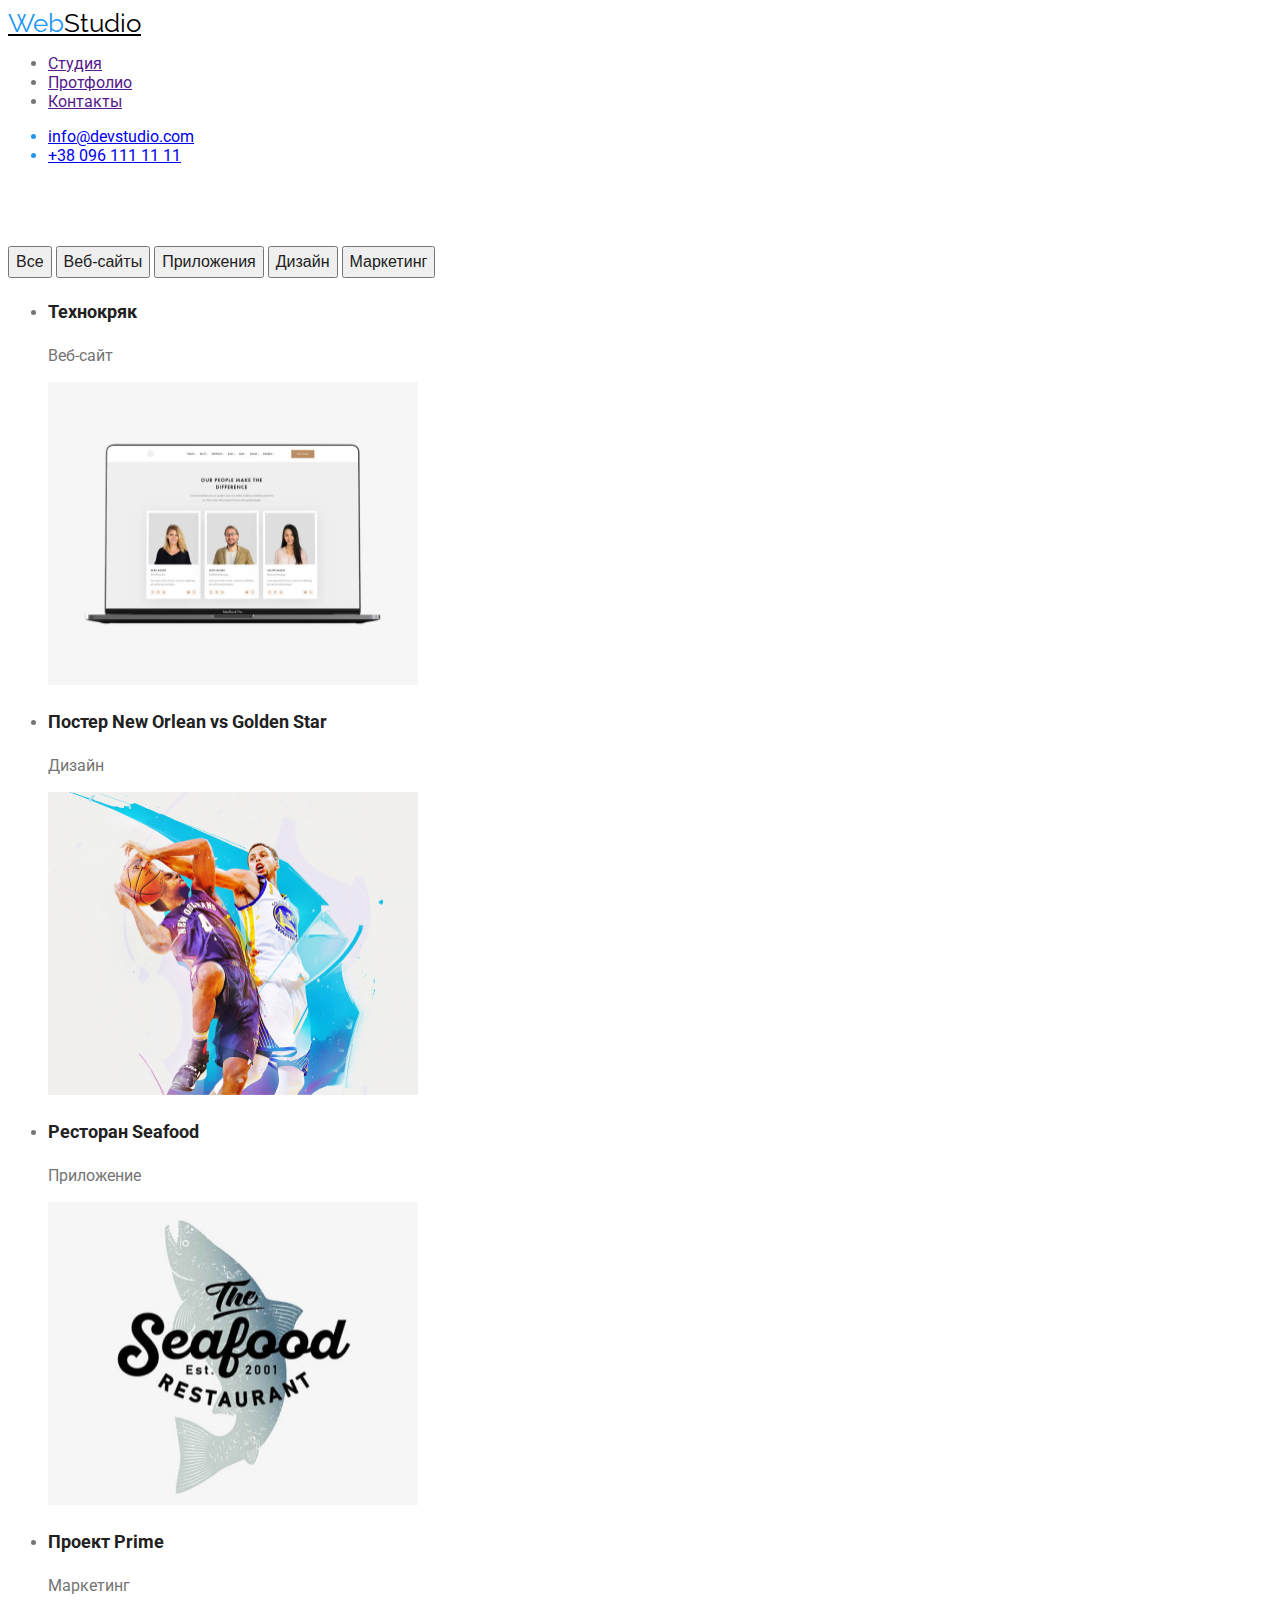
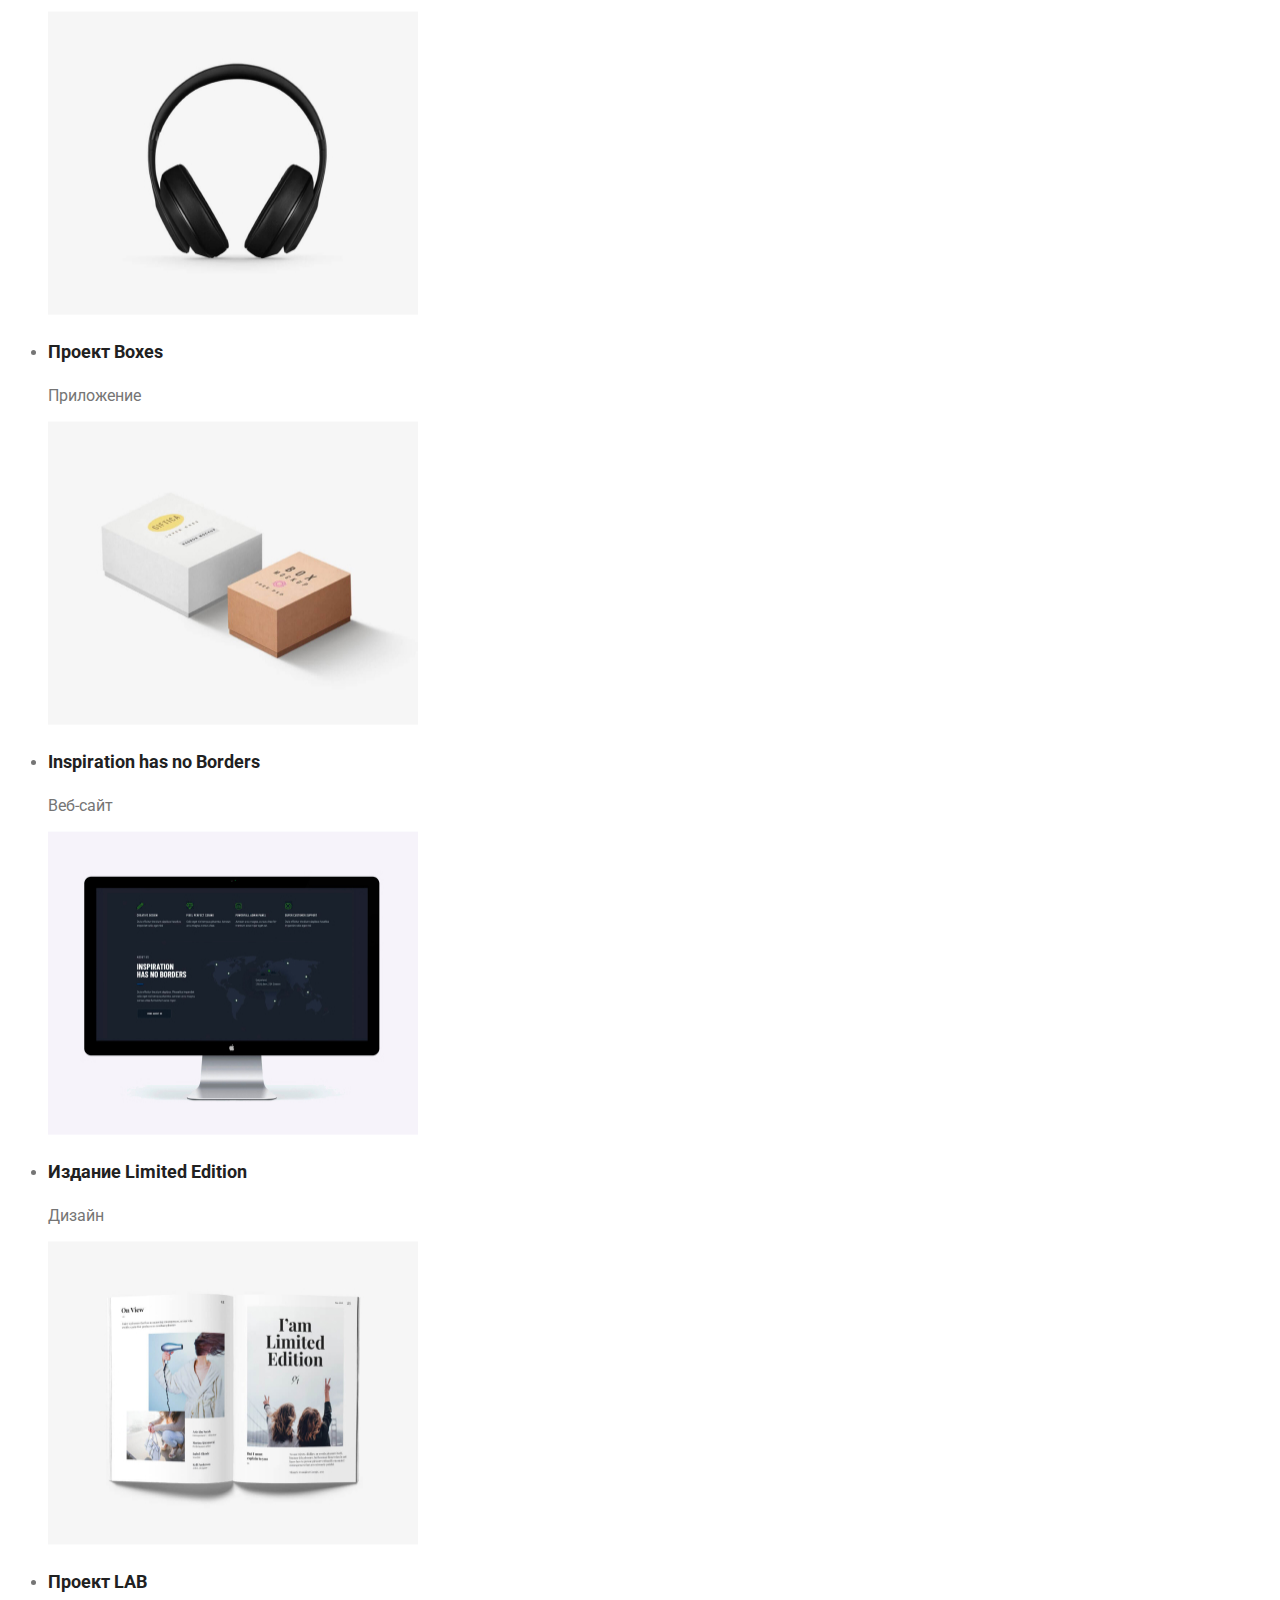
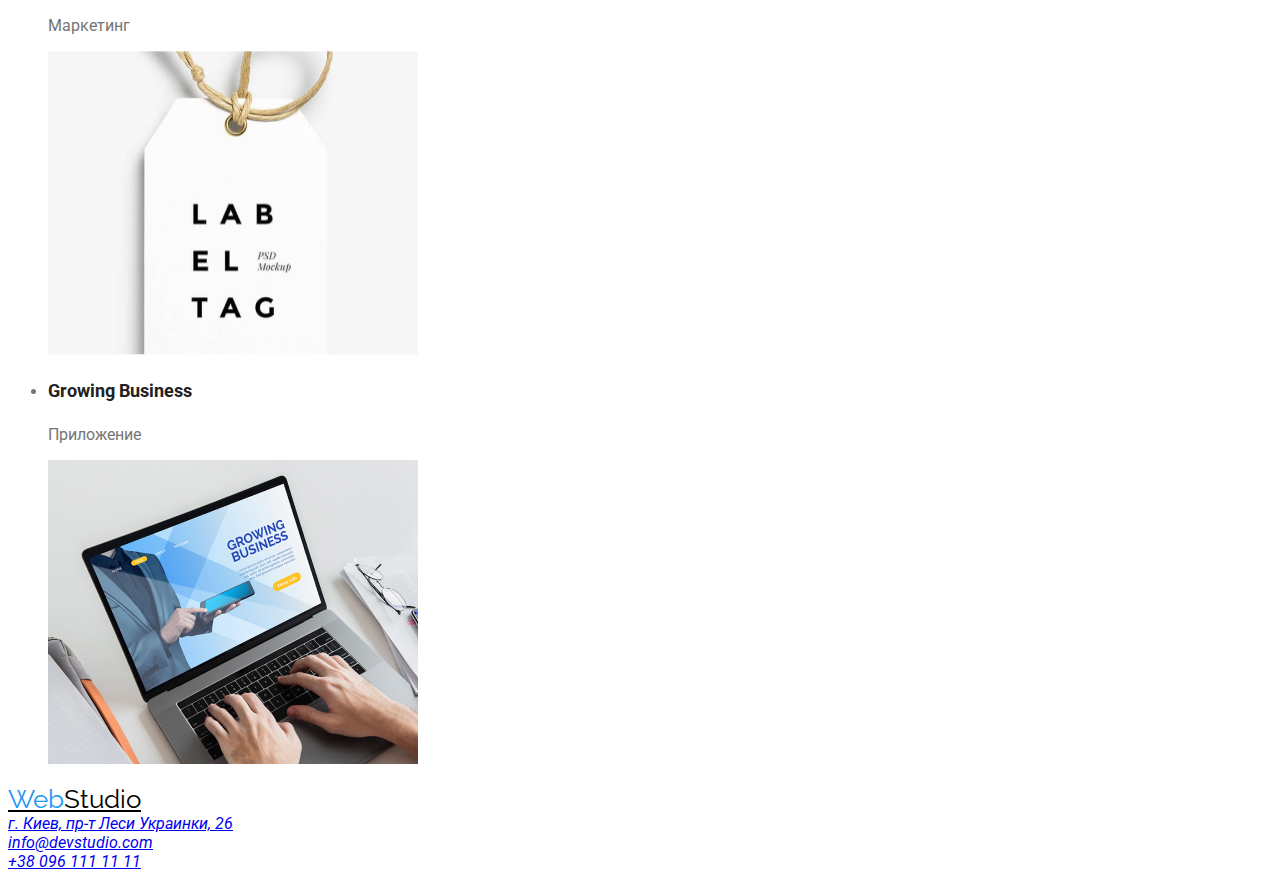
==== portfolio.html @ 83cc1cfb "Создана страница Портфолио и css" ====
<!DOCTYPE html>
<html lang="ru">
<head>
  <meta charset="UTF-8">
  <meta http-equiv="X-UA-Compatible" content="IE=edge">
  <meta name="viewport" content="width=device-width, initial-scale=1.0">
  <title>Протфолио</title>
  <link href="https://fonts.googleapis.com/css2?family=Raleway:wght@700&family=Roboto:wght@400;500;700;900&display=swap" rel="stylesheet"/>
<link rel="stylesheet" href="./css/styles.css" />
</head>

<body>
  <!-- Шапка сайта -->
  <header>
    <nav>
        <a class="logo" href="./index.html">
            <span class="web">Web</span>Studio
          </a>

      <ul>
        <li><a href="">Студия</a></li>
        <li><a href="">Протфолио</a></li>
        <li><a href="">Контакты</a></li>
      </ul>
    </nav>
    <ul class="site-nav">
      <li><a href="mailto:info@devstudio.com">info@devstudio.com</a></li>
      <li><a href="tel:+380961111111">+38 096 111 11 11</a></li>
    </ul>
  </header>

  <main>
        
    <!-- Опыт работы -->
    <section>
      <h1 class="projects">Примеры проектов</h1>
      <div >
          <button class="buttons" type="button">Все</button>
          <button class="buttons" type="button">Веб-сайты</button>
          <button class="buttons" type="button">Приложения</button>
          <button class="buttons" type="button">Дизайн</button>
          <button class="buttons" type="button">Маркетинг</button>
      </div>

      <ul>
        <li>
            <h2 class="project-list">Технокряк</h2>
            <p class="filter">Веб-сайт</p>
            <img src="./images/project1.jpg" alt="Визуализация проeкта 1" width="370" height="304">
        </li>
        <li>
            <h2 class="project-list">Постер New Orlean vs Golden Star</h2>
            <p class="filter">Дизайн</p>
            <img src="./images/project2.jpg" alt="Визуализация проeкта 2" width="370" height="304">
        </li>
          
        <li>
            <h2 class="project-list">Ресторан Seafood</h2>
            <p class="filter">Приложение</p>
            <img src="./images/project3.jpg" alt="Визуализация проeкта 3" width="370" height="304">
        </li>
        
        <li>
            <h2 class="project-list">Проект Prime</h2>
            <p class="filter">Маркетинг</p><img src="./images/project4.jpg" alt="Визуализация проeкта 4" width="370" height="304">
        </li>
        
        <li>
            <h2 class="project-list">Проект Boxes</h2>
            <p class="filter">Приложение</p>
            <img src="./images/project5.jpg" alt="Визуализация проeкта 5" width="370" height="304">
        </li>
          
        <li>
            <h2 class="project-list">Inspiration has no Borders</h2>
            <p class="filter">Веб-сайт</p>
            <img src="./images/project6.jpg" alt="Визуализация проeкта 6" width="370" height="304">
        </li>
          
        <li>
            <h2 class="project-list">Издание Limited Edition</h2>
            <p class="filter">Дизайн</p>
            <img src="./images/project7.jpg" alt="Визуализация проeкта 7" width="370" height="304"></li>
          <li>
            <h2 class="project-list">Проект LAB</h2>
            <p class="filter">Маркетинг</p>
            <img src="./images/project8.jpg" alt="Визуализация проeкта 8" width="370" height="304">
        </li>
          
        <li>
            <h2 class="project-list">Growing Business</h2>
            <p class="filter">Приложение</p>
            <img src="./images/project9.jpg" alt="Визуализация проeкта 9" width="370" height="304"></li>
      </ul>

        
    </section>
  </main>

  <!-- Футер -->
  <footer>
    <a class="logo" href="./index.html">
        <span class="web">Web</span>Studio
      </a>

    <address class="site-nav">
      <a href="посилання на google map target="_blank"  rel="noopener noreferrer">г. Киев, пр-т Леси Украинки, 26</a> <br />
      <a href="mailto:info@devstudio.com">info@devstudio.com</a><br />
      <a href="tel:+380961111111">+38 096 111 11 11</a>
    </address>
  </footer>
</body>
</html>
---- css/styles.css ----
:root {
    --title-text-color: #000000;
    --accent-color: #2196F3;
    --primary-white-color: #ffffff;
  }
  
  body {
    background-color: var(--primary-white-color);
    font-family: Roboto, sans-serif;
    color: #757575;
  }
  
  /* Logo */
  
  .logo {
    color: #000000;
    font-family: Raleway;
    font-style: 700;
    font-size: 26px;
    line-height: 1,19;
    } 

  .web {
    color: #2196F3;
  }
  
    /* Site nav */
  
  .site-nav {
    color: var(--accent-color);
  }
  
  .site-nav .link:hover,
  .site-nav .link:focus {
    color: var(--accent-color);
  }
   
    
  /* Hero */
  .hero {
    background-color: #2F303A;
    width: 1600px;
    height: 600px;
}

  .subject {
    color: #FFFFFF;
    font-family: Roboto;
    font-style: 700;
    font-size: 44px;
    line-height: 1,36;
}

.btn {
    color: #FFFFFF;
    background-color: var(--accent-color);
    font-style: 700;
    font-size: 16px;
    line-height: 1,89;
}
    
.title {
    color: #FFFFFF;
}

.slogan {
    color: #212121;
    font-style: 700;
    font-size: 14px;
    line-height: 1,14;
}

.subtitle {
font-size: 14px;
line-height: 1,71;
}

  
.list {
    color: #212121;
    font-style: Bold;
    font-size: 36px;
    line-height: 1,17;
  }

  .stuff {
    color: #212121;
    font-style: 700;
    font-size: 36px;
    line-height: 1,17;
    }

  .stuff-list {
    color: #212121;
    font-style: 400;
    font-size: 16px;
    line-height: 1,19;
} 

.projects {
    color: #FFFFFF;
}
    
.buttons {
    color: #212121;
font-style: 400; 
font-size: 16px;
line-height: 1.63;
}


.buttons .link:hover,
.buttons .link:focus {
    background-color: var(--accent-color)
}

.project-list {
    color: #212121;
    font-style: 700;
    font-size: 18px;
    line-height: 2;
}

.filter {
    font-size: 16px;
    line-height: 1,86;
}
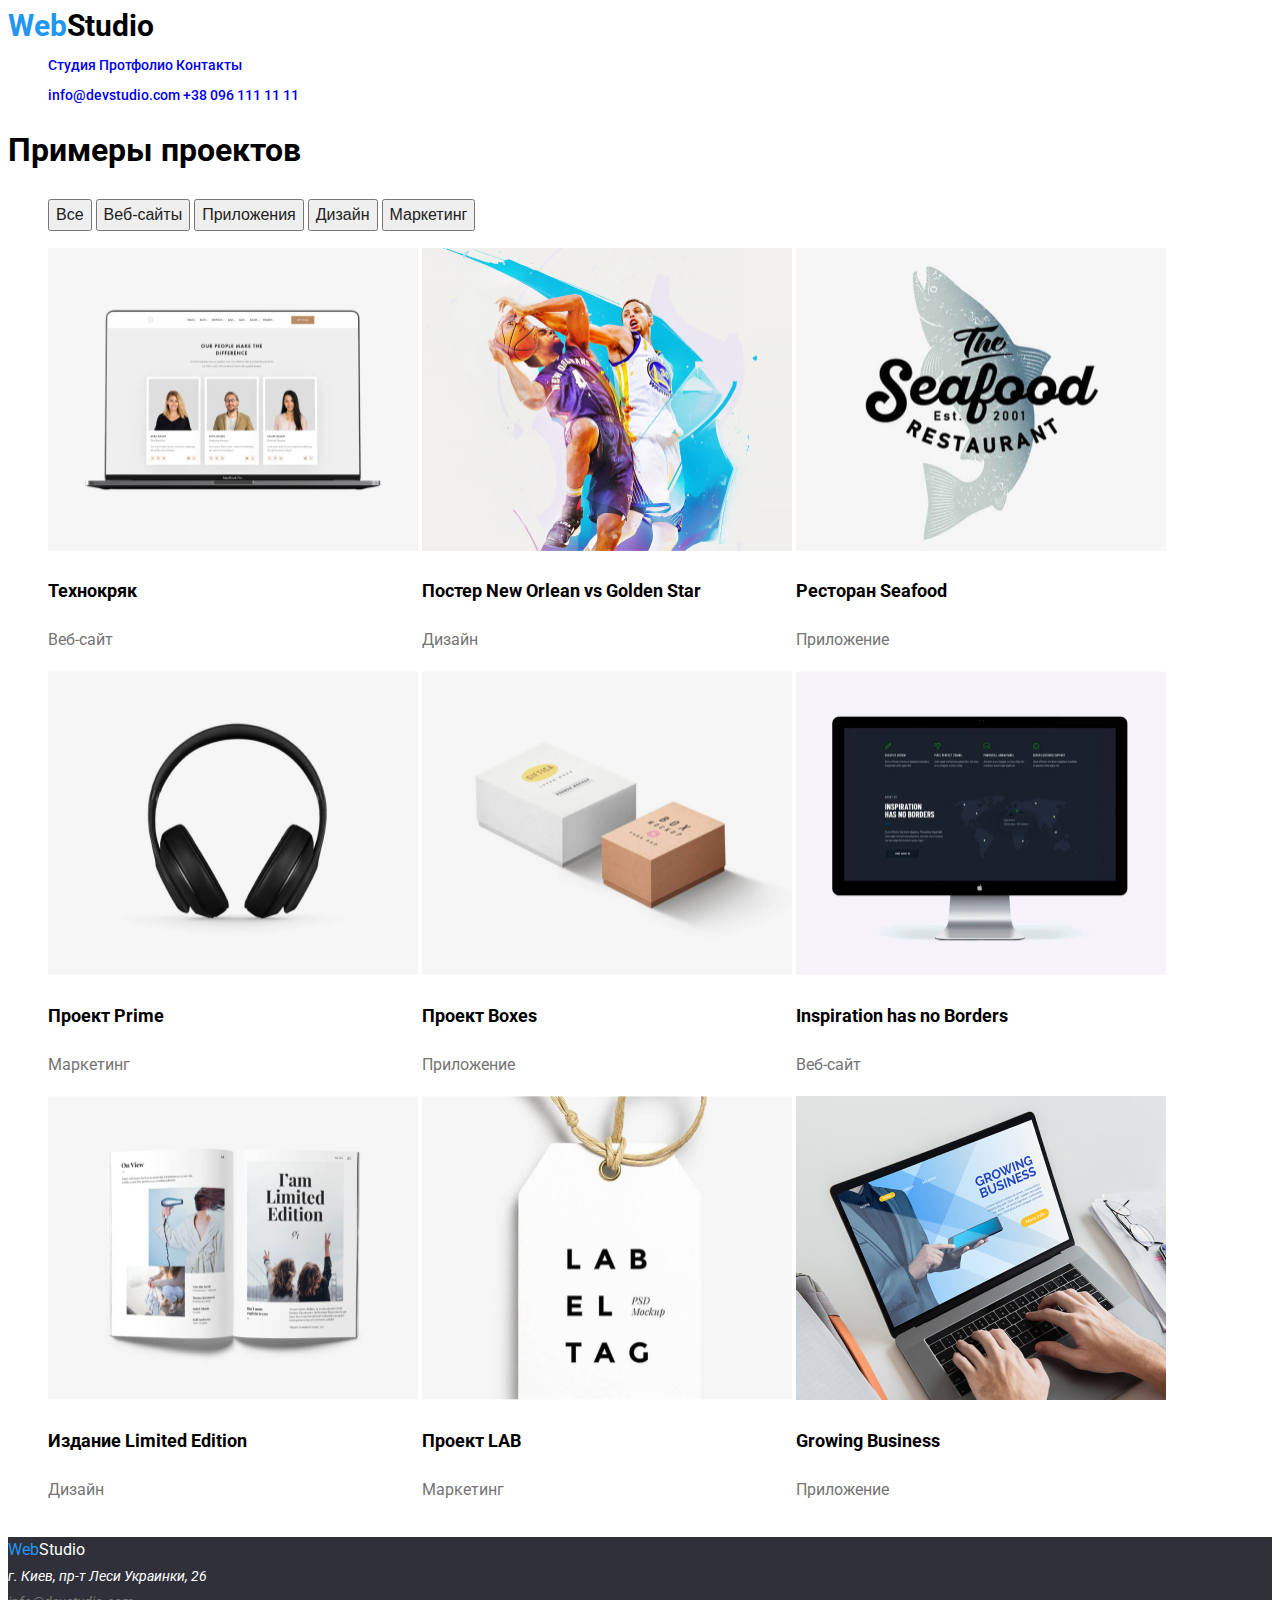
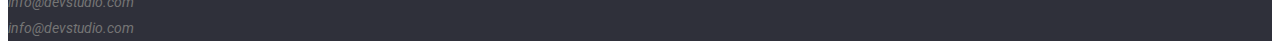
==== commit 5468adf9: "corrected mistakes" ====
--- a/portfolio.html
+++ b/portfolio.html
@@ -1,113 +1,183 @@
 <!DOCTYPE html>
 <html lang="ru">
-<head>
-  <meta charset="UTF-8">
-  <meta http-equiv="X-UA-Compatible" content="IE=edge">
-  <meta name="viewport" content="width=device-width, initial-scale=1.0">
-  <title>Протфолио</title>
-  <link href="https://fonts.googleapis.com/css2?family=Raleway:wght@700&family=Roboto:wght@400;500;700;900&display=swap" rel="stylesheet"/>
-<link rel="stylesheet" href="./css/styles.css" />
-</head>
+  <head>
+    <meta charset="UTF-8" />
+    <meta http-equiv="X-UA-Compatible" content="IE=edge" />
+    <meta name="viewport" content="width=device-width, initial-scale=1.0" />
+    <title>Протфолио</title>
+    <link
+      href="https://fonts.googleapis.com/css2?family=Raleway:wght@700&family=Roboto:wght@400;500;700;900&display=swap"
+      rel="stylesheet"
+    />
+    <link rel="stylesheet" href="./css/styles.css" />
+  </head>
 
-<body>
-  <!-- Шапка сайта -->
-  <header>
-    <nav>
+  <body>
+    <!-- Header section -->
+    <header class="header">
+      <nav>
         <a class="logo" href="./index.html">
-            <span class="web">Web</span>Studio
-          </a>
+          <span class="web">Web</span>Studio
+        </a>
 
-      <ul>
-        <li><a href="">Студия</a></li>
-        <li><a href="">Протфолио</a></li>
-        <li><a href="">Контакты</a></li>
+        <ul class="header-nav">
+          <li><a href="./index.html">Студия</a></li>
+          <li><a href="./portfolio.html">Протфолио</a></li>
+          <li><a href="./index.html">Контакты</a></li>
+        </ul>
+      </nav>
+
+      <ul class="header-contacts">
+        <li><a href="mailto:info@devstudio.com">info@devstudio.com</a></li>
+        <li><a href="tel:+380961111111">+38 096 111 11 11</a></li>
       </ul>
-    </nav>
-    <ul class="site-nav">
-      <li><a href="mailto:info@devstudio.com">info@devstudio.com</a></li>
-      <li><a href="tel:+380961111111">+38 096 111 11 11</a></li>
-    </ul>
-  </header>
+    </header>
 
-  <main>
-        
-    <!-- Опыт работы -->
-    <section>
-      <h1 class="projects">Примеры проектов</h1>
-      <div >
-          <button class="buttons" type="button">Все</button>
-          <button class="buttons" type="button">Веб-сайты</button>
-          <button class="buttons" type="button">Приложения</button>
-          <button class="buttons" type="button">Дизайн</button>
-          <button class="buttons" type="button">Маркетинг</button>
-      </div>
+    <main>
+      <!--Portfolio section-->
+      <section>
+        <h1 class="projects">Примеры проектов</h1>
+        <ul>
+          <li>
+            <button class="portfolio-btn buttons" type="button">Все</button>
+          </li>
+          <li>
+            <button class="portfolio-btn buttons" type="button">
+              Веб-сайты
+            </button>
+          </li>
+          <li>
+            <button class="portfolio-btn buttons" type="button">
+              Приложения
+            </button>
+          </li>
+          <li>
+            <button class="portfolio-btn buttons" type="button">Дизайн</button>
+          </li>
+          <li>
+            <button class="portfolio-btn buttons" type="button">
+              Маркетинг
+            </button>
+          </li>
+        </ul>
 
-      <ul>
-        <li>
+        <ul>
+          <li>
+            <img
+              src="./images/project1.jpg"
+              alt="Визуализация проeкта 1"
+              width="370"
+              height="304"
+            />
             <h2 class="project-list">Технокряк</h2>
             <p class="filter">Веб-сайт</p>
-            <img src="./images/project1.jpg" alt="Визуализация проeкта 1" width="370" height="304">
-        </li>
-        <li>
+          </li>
+          <li>
+            <img
+              src="./images/project2.jpg"
+              alt="Визуализация проeкта 2"
+              width="370"
+              height="304"
+            />
             <h2 class="project-list">Постер New Orlean vs Golden Star</h2>
             <p class="filter">Дизайн</p>
-            <img src="./images/project2.jpg" alt="Визуализация проeкта 2" width="370" height="304">
-        </li>
-          
-        <li>
+          </li>
+          <li>
+            <img
+              src="./images/project3.jpg"
+              alt="Визуализация проeкта 3"
+              width="370"
+              height="304"
+            />
             <h2 class="project-list">Ресторан Seafood</h2>
             <p class="filter">Приложение</p>
-            <img src="./images/project3.jpg" alt="Визуализация проeкта 3" width="370" height="304">
-        </li>
-        
-        <li>
+          </li>
+          <li>
+            <img
+              src="./images/project4.jpg"
+              alt="Визуализация проeкта 4"
+              width="370"
+              height="304"
+            />
             <h2 class="project-list">Проект Prime</h2>
-            <p class="filter">Маркетинг</p><img src="./images/project4.jpg" alt="Визуализация проeкта 4" width="370" height="304">
-        </li>
-        
-        <li>
+            <p class="filter">Маркетинг</p>
+          </li>
+          <li>
+            <img
+              src="./images/project5.jpg"
+              alt="Визуализация проeкта 5"
+              width="370"
+              height="304"
+            />
             <h2 class="project-list">Проект Boxes</h2>
             <p class="filter">Приложение</p>
-            <img src="./images/project5.jpg" alt="Визуализация проeкта 5" width="370" height="304">
-        </li>
-          
-        <li>
+          </li>
+          <li>
+            <img
+              src="./images/project6.jpg"
+              alt="Визуализация проeкта 6"
+              width="370"
+              height="304"
+            />
             <h2 class="project-list">Inspiration has no Borders</h2>
             <p class="filter">Веб-сайт</p>
-            <img src="./images/project6.jpg" alt="Визуализация проeкта 6" width="370" height="304">
-        </li>
-          
-        <li>
+          </li>
+          <li>
+            <img
+              src="./images/project7.jpg"
+              alt="Визуализация проeкта 7"
+              width="370"
+              height="304"
+            />
             <h2 class="project-list">Издание Limited Edition</h2>
             <p class="filter">Дизайн</p>
-            <img src="./images/project7.jpg" alt="Визуализация проeкта 7" width="370" height="304"></li>
+          </li>
           <li>
+            <img
+              src="./images/project8.jpg"
+              alt="Визуализация проeкта 8"
+              width="370"
+              height="304"
+            />
             <h2 class="project-list">Проект LAB</h2>
             <p class="filter">Маркетинг</p>
-            <img src="./images/project8.jpg" alt="Визуализация проeкта 8" width="370" height="304">
-        </li>
-          
-        <li>
+          </li>
+          <li>
+            <img
+              src="./images/project9.jpg"
+              alt="Визуализация проeкта 9"
+              width="370"
+              height="304"
+            />
             <h2 class="project-list">Growing Business</h2>
             <p class="filter">Приложение</p>
-            <img src="./images/project9.jpg" alt="Визуализация проeкта 9" width="370" height="304"></li>
-      </ul>
+          </li>
+        </ul>
+      </section>
+    </main>
 
-        
-    </section>
-  </main>
-
-  <!-- Футер -->
-  <footer>
-    <a class="logo" href="./index.html">
-        <span class="web">Web</span>Studio
+    <!--Footer section-->
+    <footer class="footer">
+      <a class="logo" href="./index.html">
+        <span class="web">Web</span><span class="studio">Studio</span>
       </a>
 
-    <address class="site-nav">
-      <a href="посилання на google map target="_blank"  rel="noopener noreferrer">г. Киев, пр-т Леси Украинки, 26</a> <br />
-      <a href="mailto:info@devstudio.com">info@devstudio.com</a><br />
-      <a href="tel:+380961111111">+38 096 111 11 11</a>
-    </address>
-  </footer>
-</body>
-</html>+      <address>
+        <a
+          class="footer-adress"
+          href="посилання на google map"
+          target="_blank"
+          rel="noopener noreferrer"
+          >г. Киев, пр-т Леси Украинки, 26</a
+        >
+        <br />
+        <a class="footer-link" href="mailto:info@devstudio.com"
+          >info@devstudio.com</a
+        ><br />
+        <a class="footer-link" href="mailto:info@devstudio.com"
+          >info@devstudio.com</a
+        ><br />
+      </address>
+    </footer>
+  </body>
+</html>
--- a/css/styles.css
+++ b/css/styles.css
@@ -1,128 +1,253 @@
-
-:root {
-    --title-text-color: #000000;
-    --accent-color: #2196F3;
-    --primary-white-color: #ffffff;
+    :root {
+      /* Fonts */
+      --main-font: "Roboto", sans-serif;
+      --secondary-font: "Raleway", sans-serif;
+      /* Tetx colors */
+      --main-txt-cl: ##212121;
+      --secondary-txt-cl: ##757575;
+      --accent-txt-cl: #2196F3;
+      --light-txt-cl: #ffffff;
+      /* Background colors */
+           
+    }
+    
+    /*Base styles*/
+    body {
+      font-family: var(--main-font);
+      color: var(--main-txt-cl);
+      font-size: 16px;
+      line-height: 1.62;
+    }
+    
+    a {
+      text-decoration: none;
+    }
+  
+    li {
+      display: inline-block;
+    }
+  
+    
+   
+    .section-title {
+      font-weight: 700;
+      font-size: 32px;
+      line-height: 1.5;
+    }
+    
+    .small-txt {
+      font-weight: 600;
+      font-size: 16px;
+      line-height: 1.5;
+    }
+   
+  .buttons {
+      color: #212121;
+      font-weight: 500;
+      font-size: 16px;
+      line-height: 1.63;
+      cursor: pointer;
+    }
+ 
+  .buttons .link:hover,
+  .buttons .link:focus, 
+  .buttons .link:visited,
+  .buttons .link:active {
+      background-color: var( --accent-txt-cl)}
+
+    
+/*Header section*/
+    .header
+
+    .logo {
+      font-weight: 700;
+      font-size: 30px;
+      line-height: 1.2;
+      color: var(--logo-cl);
+    }
+
+    .web {
+      color: #2196F3;}
+    
+    .header-nav {
+      font-weight: 500;
+      font-size: 14px;
+      line-height: 1.14;
+      color: #212121;
+     }
+  
+    .header-contacts {
+      font-weight: 500;
+      font-size: 14px;
+      line-height: 1.14;
+      color: #757575;
+    }
+    
+  .header-contacts .link:hover {
+    background-color: var(--accent-color)
   }
   
-  body {
-    background-color: var(--primary-white-color);
-    font-family: Roboto, sans-serif;
-    color: #757575;
+  /*Hero section*/
+    
+    .hero {
+      background-color: #2F303A;
+      width: 1600px;
+      height: 600px;
+    }
+
+    .hero-title { 
+      color: #FFFFFF;
+      font-weight: 700;
+      font-size: 44px;
+      line-height: 1.36;
+    }
+        
+    .hero-btn {
+      font-weight: 700;
+      font-size: 16px;
+      line-height: 1.87;
+      color: #FFFFFF;
+      background-color: #2196F3;}
+
+    /*Features section*/
+    
+    .title {
+      color: #FFFFFF;
+    } 
+    
+    .slogan {
+      font-weight: 700;
+      font-size: 14px;
+      line-height: 1.14;
+    }
+    
+    .subtitle {
+      font-weight: 700;
+      font-size: 14px;
+      line-height: 1.71;
+      color: #757575;
+    }
+    
+
+    
+    /*Collaboration section*/
+    .main-title {
+      font-weight: 700;
+      font-size: 36px;
+      line-height: 1.17;
+    }
+        
+    
+    /*Staff section*/
+    .stuff-list {
+    font-weight: 500;
+    line-height: 1.89;
+     }
+
+     .stuff-position
+     {font-weight: 500;
+      line-height: 1.89;
+      color: #757575;
+    }
+
+     
+
+/*Portfolio section*/
+.projects {}
+
+.portfolio-btn {
+
+font-weight: 500;
+line-height: 1.62;
+}
+
+/*.portfolio-btn .link:hover,
+.portfolio-btn .link:focus, 
+.portfolio-btn .link:visited,*/
+
+
+.portfolio-btn.link:active {
+    color: var (-light-txt-cl);  
+    background-color: var( --accent-txt-cl)
   }
-  
-  /* Logo */
-  
-  .logo {
-    color: #000000;
-    font-family: Raleway;
-    font-style: 700;
-    font-size: 26px;
-    line-height: 1,19;
-    } 
-
-  .web {
-    color: #2196F3;
-  }
-  
-    /* Site nav */
-  
-  .site-nav {
-    color: var(--accent-color);
-  }
-  
-  .site-nav .link:hover,
-  .site-nav .link:focus {
-    color: var(--accent-color);
-  }
-   
-    
-  /* Hero */
-  .hero {
-    background-color: #2F303A;
-    width: 1600px;
-    height: 600px;
-}
-
-  .subject {
-    color: #FFFFFF;
-    font-family: Roboto;
-    font-style: 700;
-    font-size: 44px;
-    line-height: 1,36;
-}
-
-.btn {
-    color: #FFFFFF;
-    background-color: var(--accent-color);
-    font-style: 700;
-    font-size: 16px;
-    line-height: 1,89;
-}
-    
-.title {
-    color: #FFFFFF;
-}
-
-.slogan {
-    color: #212121;
-    font-style: 700;
-    font-size: 14px;
-    line-height: 1,14;
-}
-
-.subtitle {
-font-size: 14px;
-line-height: 1,71;
-}
-
-  
-.list {
-    color: #212121;
-    font-style: Bold;
-    font-size: 36px;
-    line-height: 1,17;
-  }
-
-  .stuff {
-    color: #212121;
-    font-style: 700;
-    font-size: 36px;
-    line-height: 1,17;
-    }
-
-  .stuff-list {
-    color: #212121;
-    font-style: 400;
-    font-size: 16px;
-    line-height: 1,19;
+
+.project-list {
+  font-weight: 700;
+  font-size: 18px;
+  line-height: 2;
+}
+
+.filter {
+  font-size: 16px;
+  line-height: 1.88;
+  color: #757575;
+}
+
+
+
+/*Footer section*/
+.footer {
+background-color: #2F303A;}
+
+.studio {color: #FFFFFF;}
+
+.footer-adress {
+  font-weight: 400;
+  font-size: 14px;
+  line-height: 1.71;
+  color: #FFFFFF;
+}
+.footer-link {
+  font-weight: 400;
+  font-size: 14px;
+  line-height: 1.71;
+  color: #757575;
 } 
-
-.projects {
-    color: #FFFFFF;
-}
-    
-.buttons {
-    color: #212121;
-font-style: 400; 
-font-size: 16px;
-line-height: 1.63;
-}
-
-
-.buttons .link:hover,
-.buttons .link:focus {
-    background-color: var(--accent-color)
-}
-
-.project-list {
-    color: #212121;
-    font-style: 700;
-    font-size: 18px;
-    line-height: 2;
-}
-
-.filter {
-    font-size: 16px;
-    line-height: 1,86;
-}+    
+
+
+
+
+
+
+
+
+
+
+
+
+
+
+
+
+
+
+
+
+   
+
+
+
+
+
+
+
+
+
+
+
+
+
+
+
+      
+   
+      
+     
+      
+   
+  
+   
+      
+      
+     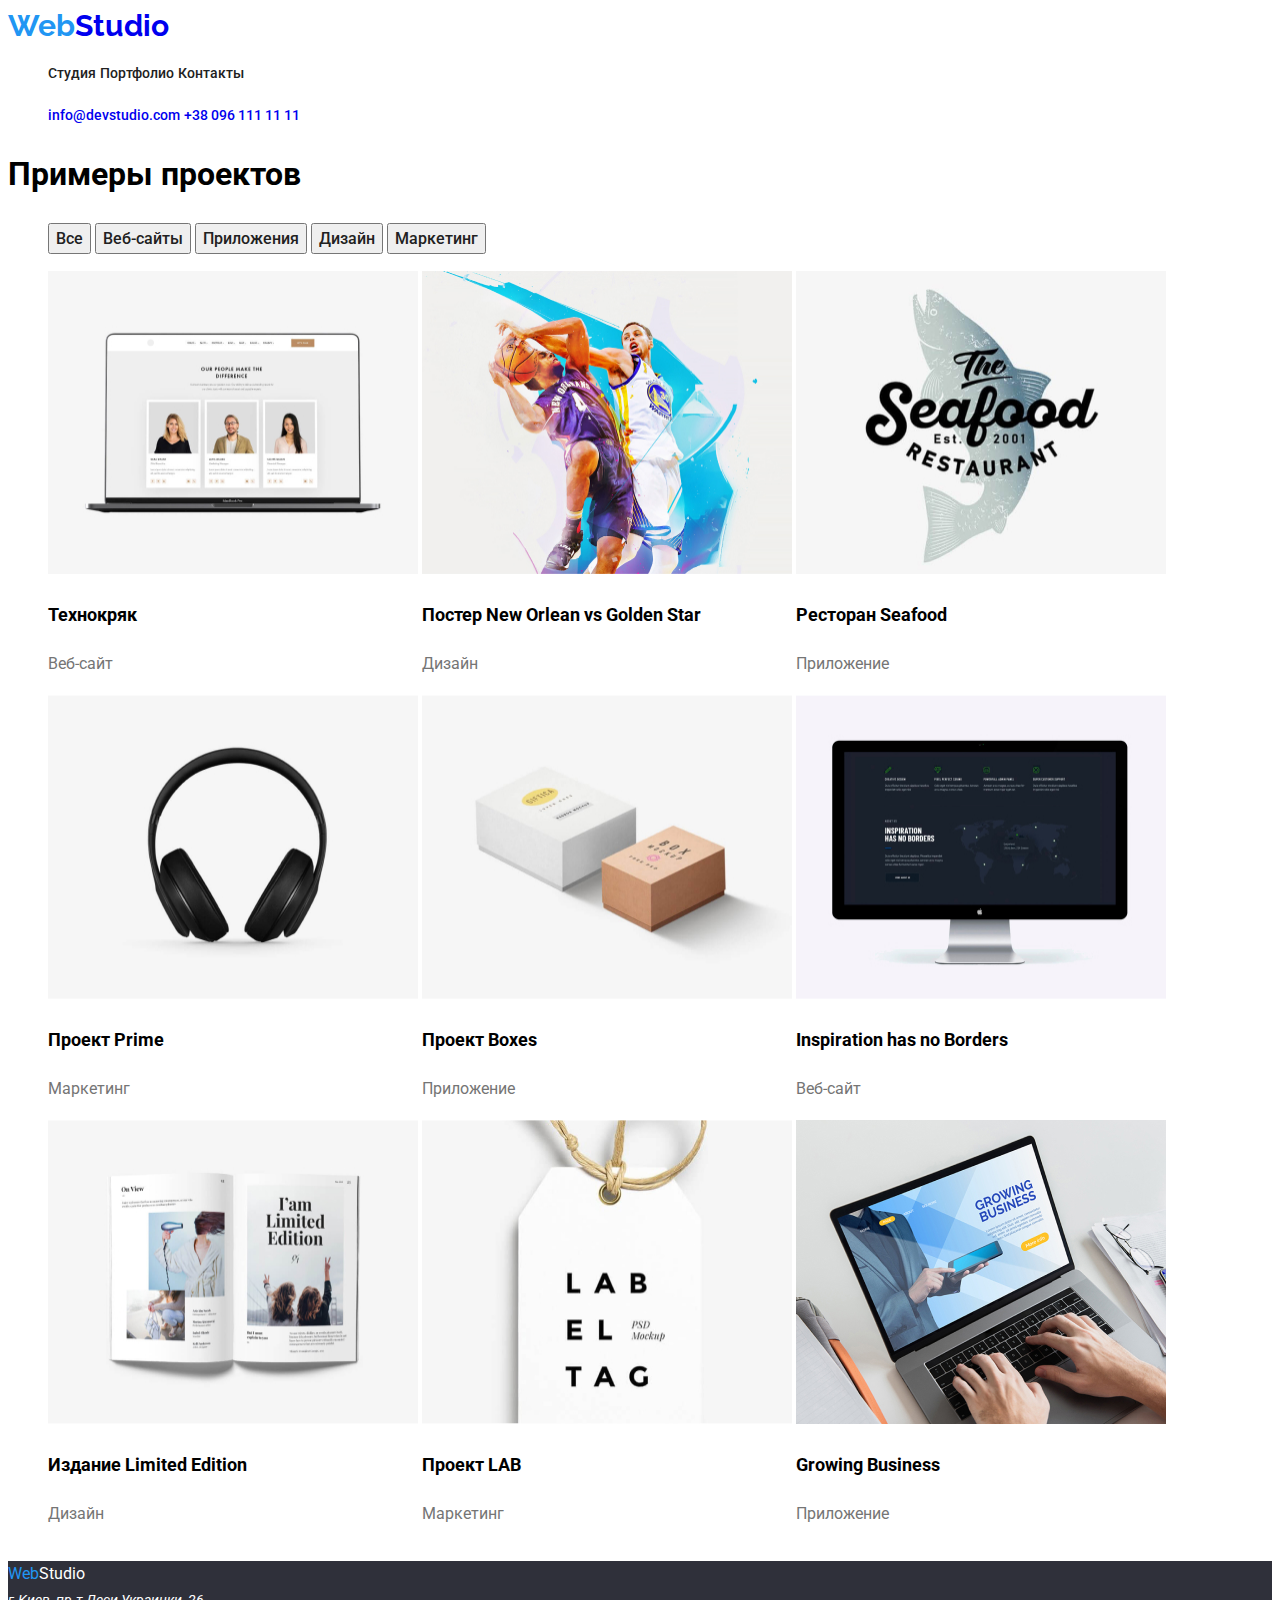
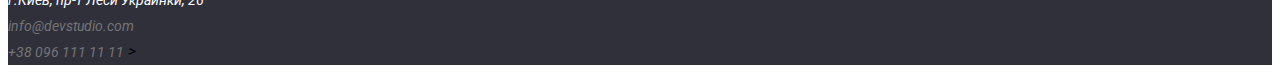
==== commit 2146dd9c: "rev3" ====
--- a/portfolio.html
+++ b/portfolio.html
@@ -16,20 +16,21 @@
     <!-- Header section -->
     <header class="header">
       <nav>
-        <a class="logo" href="./index.html">
+        <div class="logo"><a  href="./index.html">
           <span class="web">Web</span>Studio
-        </a>
+        </a></div>
+        
 
         <ul class="header-nav">
-          <li><a href="./index.html">Студия</a></li>
-          <li><a href="./portfolio.html">Протфолио</a></li>
-          <li><a href="./index.html">Контакты</a></li>
+          <li><a class="header-nav-link" href="./index.html">Студия</a></li>
+          <li><a class="header-nav-link" href="./portfolio.html">Портфолио</a></li>
+          <li><a class="header-nav-link" href="./index.html">Контакты</a></li>
         </ul>
       </nav>
 
-      <ul class="header-contacts">
-        <li><a href="mailto:info@devstudio.com">info@devstudio.com</a></li>
-        <li><a href="tel:+380961111111">+38 096 111 11 11</a></li>
+      <ul>
+        <li class="header-contacts"><a href="mailto:info@devstudio.com">info@devstudio.com</a></li>
+        <li class="header-contacts"><a href="tel:+380961111111">+38 096 111 11 11</a></li>
       </ul>
     </header>
 
@@ -168,14 +169,13 @@
           href="посилання на google map"
           target="_blank"
           rel="noopener noreferrer"
-          >г. Киев, пр-т Леси Украинки, 26</a
+          >г.Киев, пр-т Леси Украинки, 26</a
         >
         <br />
         <a class="footer-link" href="mailto:info@devstudio.com"
           >info@devstudio.com</a
         ><br />
-        <a class="footer-link" href="mailto:info@devstudio.com"
-          >info@devstudio.com</a
+        <li><a class="footer-link" href="tel:+380961111111">+38 096 111 11 11</a></li>
         ><br />
       </address>
     </footer>
--- a/css/styles.css
+++ b/css/styles.css
@@ -21,14 +21,15 @@
     
     a {
       text-decoration: none;
-    }
+      
+    }
+
+
   
     li {
       display: inline-block;
     }
   
-    
-   
     .section-title {
       font-weight: 700;
       font-size: 32px;
@@ -60,28 +61,32 @@
     .header
 
     .logo {
+      font-family: Raleway;
       font-weight: 700;
       font-size: 30px;
       line-height: 1.2;
       color: var(--logo-cl);
-    }
+      letter-spacing:2%;}
 
     .web {
       color: #2196F3;}
     
-    .header-nav {
-      font-weight: 500;
-      font-size: 14px;
-      line-height: 1.14;
-      color: #212121;
-     }
-  
-    .header-contacts {
+    .header-nav {}
+
+     .header-nav-link
+      {font-weight: 500;
+        font-size: 14px;
+        line-height: 1.14;
+        color: #212121;
+        letter-spacing:2%;}
+
+      .header-contacts {
       font-weight: 500;
       font-size: 14px;
       line-height: 1.14;
       color: #757575;
-    }
+      letter-spacing:2%;}
+    
     
   .header-contacts .link:hover {
     background-color: var(--accent-color)
@@ -97,68 +102,70 @@
 
     .hero-title { 
       color: #FFFFFF;
-      font-weight: 700;
+      font-weight: 900;
       font-size: 44px;
       line-height: 1.36;
-    }
+      letter-spacing:2%;}
+    
         
     .hero-btn {
+      font-family: Roboto, sans-serif;
       font-weight: 700;
       font-size: 16px;
       line-height: 1.87;
       color: #FFFFFF;
-      background-color: #2196F3;}
+      background-color: #2196F3;
+      letter-spacing:2%;}
 
     /*Features section*/
     
     .title {
       color: #FFFFFF;
+      letter-spacing:2%;
     } 
     
     .slogan {
       font-weight: 700;
       font-size: 14px;
       line-height: 1.14;
+      letter-spacing:2%;
     }
     
     .subtitle {
-      font-weight: 700;
+      font-weight: 400;
       font-size: 14px;
       line-height: 1.71;
       color: #757575;
-    }
-    
-
-    
+      letter-spacing:2%;}
+           
     /*Collaboration section*/
     .main-title {
       font-weight: 700;
       font-size: 36px;
       line-height: 1.17;
-    }
+      letter-spacing:3%;}
         
-    
     /*Staff section*/
     .stuff-list {
     font-weight: 500;
-    line-height: 1.89;
-     }
-
+    line-height: 1.19;
+    letter-spacing:3%;}
+     
      .stuff-position
-     {font-weight: 500;
+     {font-weight: 400;
       line-height: 1.89;
       color: #757575;
-    }
+      letter-spacing:3%;}
 
      
 
 /*Portfolio section*/
-.projects {}
 
 .portfolio-btn {
-
+font-family: Roboto, sans-serif;
 font-weight: 500;
 line-height: 1.62;
+letter-spacing:3%;
 }
 
 /*.portfolio-btn .link:hover,
@@ -167,20 +174,22 @@
 
 
 .portfolio-btn.link:active {
-    color: var (-light-txt-cl);  
-    background-color: var( --accent-txt-cl)
-  }
+  color: var (-light-txt-cl);  
+  background-color: var( --accent-txt-cl)
+   }
 
 .project-list {
   font-weight: 700;
   font-size: 18px;
   line-height: 2;
+  letter-spacing:3%;
 }
 
 .filter {
   font-size: 16px;
   line-height: 1.88;
   color: #757575;
+  letter-spacing:3%;
 }
 
 
@@ -196,13 +205,15 @@
   font-size: 14px;
   line-height: 1.71;
   color: #FFFFFF;
-}
+  letter-spacing:3%;}
+
 .footer-link {
   font-weight: 400;
   font-size: 14px;
   line-height: 1.71;
   color: #757575;
-} 
+  letter-spacing:2%;}
+
     
 
 
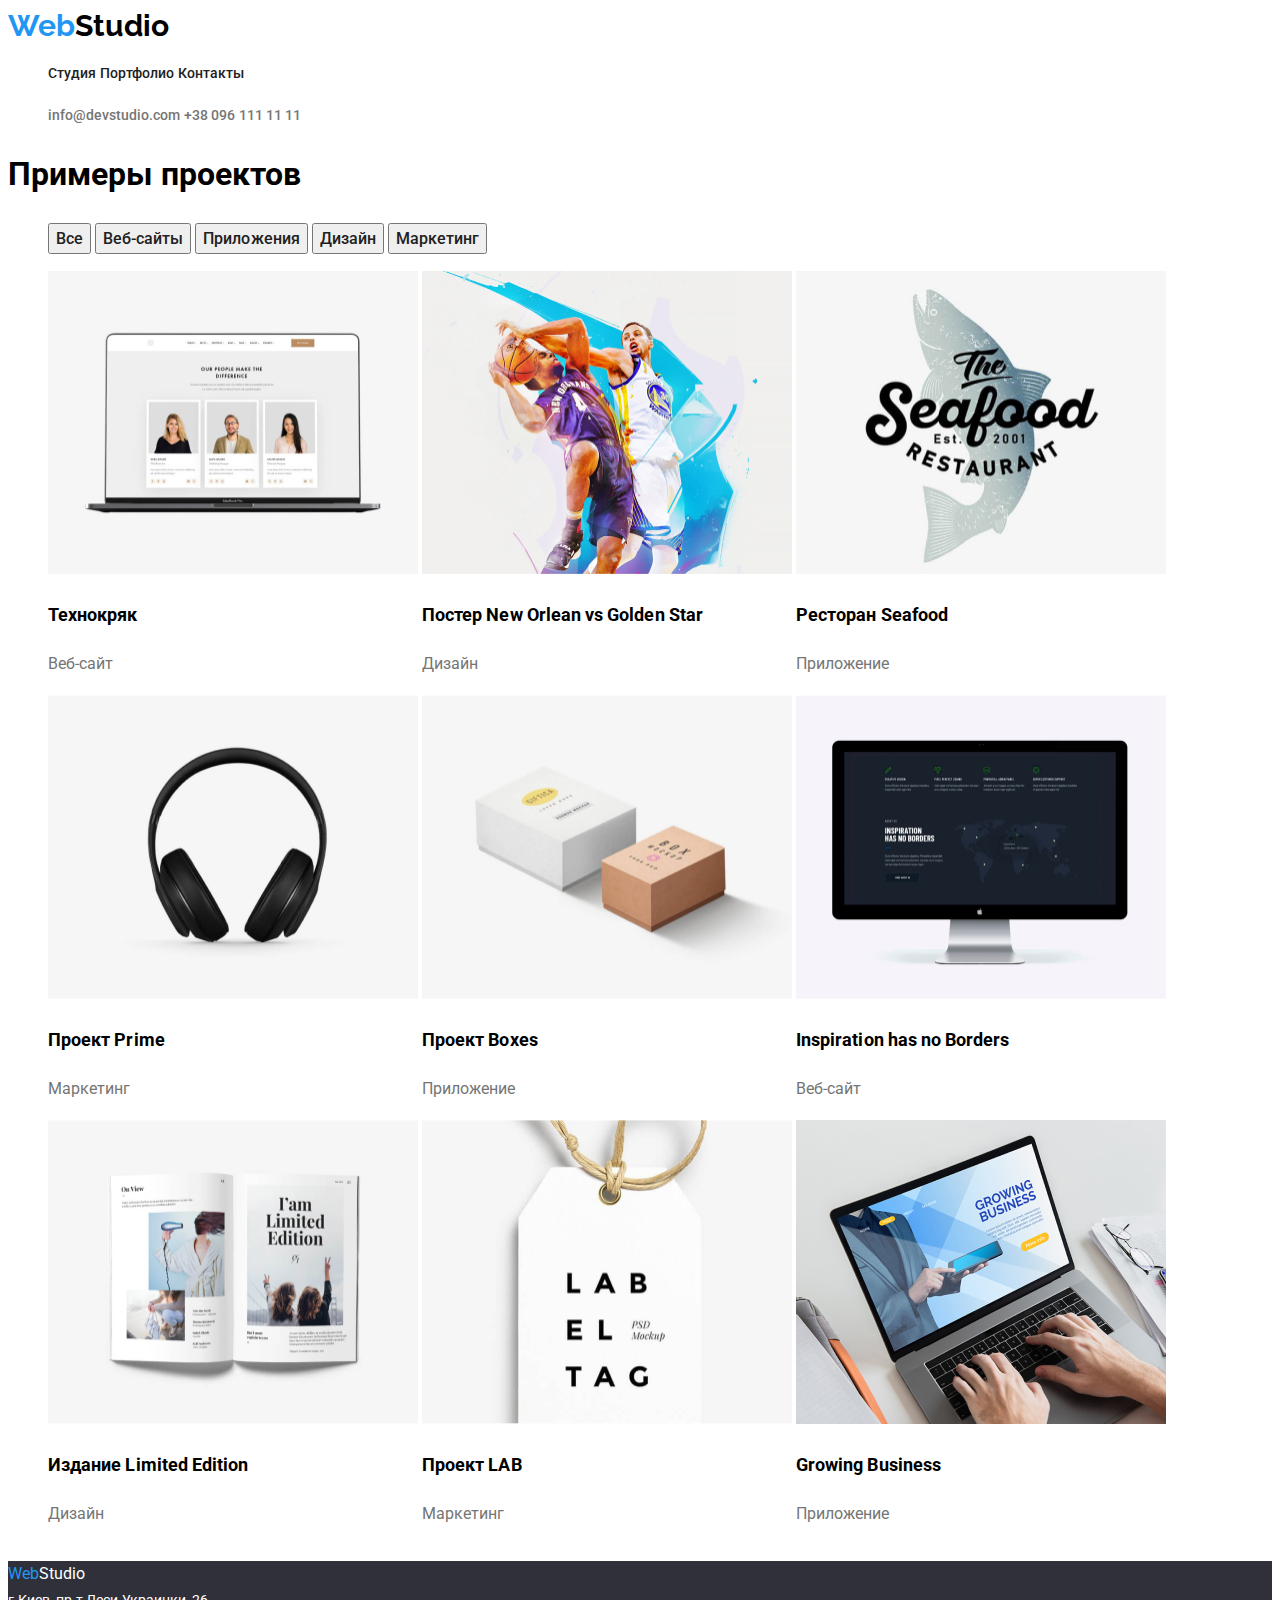
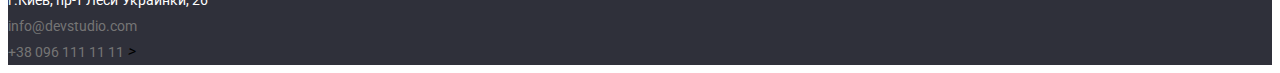
==== commit bcd5816c: "rev4" ====
--- a/portfolio.html
+++ b/portfolio.html
@@ -16,21 +16,32 @@
     <!-- Header section -->
     <header class="header">
       <nav>
-        <div class="logo"><a  href="./index.html">
-          <span class="web">Web</span>Studio
-        </a></div>
-        
+        <div class="header-logo">
+          <a class="logo" href="./index.html">
+            <span class="web">Web</span>Studio
+          </a>
+        </div>
 
         <ul class="header-nav">
           <li><a class="header-nav-link" href="./index.html">Студия</a></li>
-          <li><a class="header-nav-link" href="./portfolio.html">Портфолио</a></li>
+          <li>
+            <a class="header-nav-link" href="./portfolio.html">Портфолио</a>
+          </li>
           <li><a class="header-nav-link" href="./index.html">Контакты</a></li>
         </ul>
       </nav>
 
       <ul>
-        <li class="header-contacts"><a href="mailto:info@devstudio.com">info@devstudio.com</a></li>
-        <li class="header-contacts"><a href="tel:+380961111111">+38 096 111 11 11</a></li>
+        <li>
+          <a class="header-contacts" href="mailto:info@devstudio.com"
+            >info@devstudio.com</a
+          >
+        </li>
+        <li>
+          <a class="header-contacts" href="tel:+380961111111"
+            >+38 096 111 11 11</a
+          >
+        </li>
       </ul>
     </header>
 
@@ -175,7 +186,9 @@
         <a class="footer-link" href="mailto:info@devstudio.com"
           >info@devstudio.com</a
         ><br />
-        <li><a class="footer-link" href="tel:+380961111111">+38 096 111 11 11</a></li>
+        <li>
+          <a class="footer-link" href="tel:+380961111111">+38 096 111 11 11</a>
+        </li>
         ><br />
       </address>
     </footer>
--- a/css/styles.css
+++ b/css/styles.css
@@ -1,264 +1,216 @@
-    :root {
-      /* Fonts */
-      --main-font: "Roboto", sans-serif;
-      --secondary-font: "Raleway", sans-serif;
-      /* Tetx colors */
-      --main-txt-cl: ##212121;
-      --secondary-txt-cl: ##757575;
-      --accent-txt-cl: #2196F3;
-      --light-txt-cl: #ffffff;
-      /* Background colors */
-           
-    }
-    
-    /*Base styles*/
-    body {
-      font-family: var(--main-font);
-      color: var(--main-txt-cl);
-      font-size: 16px;
-      line-height: 1.62;
-    }
-    
-    a {
-      text-decoration: none;
-      
-    }
-
-
-  
-    li {
-      display: inline-block;
-    }
-  
-    .section-title {
-      font-weight: 700;
-      font-size: 32px;
-      line-height: 1.5;
-    }
-    
-    .small-txt {
-      font-weight: 600;
-      font-size: 16px;
-      line-height: 1.5;
-    }
-   
-  .buttons {
-      color: #212121;
-      font-weight: 500;
-      font-size: 16px;
-      line-height: 1.63;
-      cursor: pointer;
-    }
- 
-  .buttons .link:hover,
-  .buttons .link:focus, 
-  .buttons .link:visited,
-  .buttons .link:active {
-      background-color: var( --accent-txt-cl)}
-
-    
+:root {
+  /* Fonts */
+  --main-font: "Roboto", sans-serif;
+  --secondary-font: "Raleway", sans-serif;
+  /* Tetx colors */
+  --main-txt-cl: ##212121;
+  --secondary-txt-cl: ##757575;
+  --accent-txt-cl: #2196f3;
+  --light-txt-cl: #ffffff;
+  /* Background colors */
+}
+
+/*Base styles*/
+body {
+  font-family: var(--main-font);
+  color: var(--main-txt-cl);
+  font-size: 16px;
+  line-height: 1.62;
+}
+
+a {
+  text-decoration: none;
+}
+
+li {
+  display: inline-block;
+}
+
+.buttons {
+  color: #212121;
+  font-weight: 500;
+  font-size: 16px;
+  line-height: 1.63;
+  cursor: pointer;
+}
+
+.buttons:hover,
+.buttons:focus,
+.buttons:active {
+  background-color: var(--accent-txt-cl);
+}
+
 /*Header section*/
-    .header
-
-    .logo {
-      font-family: Raleway;
-      font-weight: 700;
-      font-size: 30px;
-      line-height: 1.2;
-      color: var(--logo-cl);
-      letter-spacing:2%;}
-
-    .web {
-      color: #2196F3;}
-    
-    .header-nav {}
-
-     .header-nav-link
-      {font-weight: 500;
-        font-size: 14px;
-        line-height: 1.14;
-        color: #212121;
-        letter-spacing:2%;}
-
-      .header-contacts {
-      font-weight: 500;
-      font-size: 14px;
-      line-height: 1.14;
-      color: #757575;
-      letter-spacing:2%;}
-    
-    
-  .header-contacts .link:hover {
-    background-color: var(--accent-color)
-  }
-  
-  /*Hero section*/
-    
-    .hero {
-      background-color: #2F303A;
-      width: 1600px;
-      height: 600px;
-    }
-
-    .hero-title { 
-      color: #FFFFFF;
-      font-weight: 900;
-      font-size: 44px;
-      line-height: 1.36;
-      letter-spacing:2%;}
-    
-        
-    .hero-btn {
-      font-family: Roboto, sans-serif;
-      font-weight: 700;
-      font-size: 16px;
-      line-height: 1.87;
-      color: #FFFFFF;
-      background-color: #2196F3;
-      letter-spacing:2%;}
-
-    /*Features section*/
-    
-    .title {
-      color: #FFFFFF;
-      letter-spacing:2%;
-    } 
-    
-    .slogan {
-      font-weight: 700;
-      font-size: 14px;
-      line-height: 1.14;
-      letter-spacing:2%;
-    }
-    
-    .subtitle {
-      font-weight: 400;
-      font-size: 14px;
-      line-height: 1.71;
-      color: #757575;
-      letter-spacing:2%;}
-           
-    /*Collaboration section*/
-    .main-title {
-      font-weight: 700;
-      font-size: 36px;
-      line-height: 1.17;
-      letter-spacing:3%;}
-        
-    /*Staff section*/
-    .stuff-list {
-    font-weight: 500;
-    line-height: 1.19;
-    letter-spacing:3%;}
-     
-     .stuff-position
-     {font-weight: 400;
-      line-height: 1.89;
-      color: #757575;
-      letter-spacing:3%;}
-
-     
+.header .logo {
+  font-family: Raleway;
+  font-weight: 700;
+  font-size: 30px;
+  line-height: 1.2;
+  color: var(--logo-cl);
+  letter-spacing: 0.02px;
+}
+
+.web {
+  color: #2196f3;
+}
+
+/*.header-nav {}*/
+
+.header-nav-link {
+  font-weight: 500;
+  font-size: 14px;
+  line-height: 1.14;
+  color: #212121;
+  letter-spacing: 0.02px;
+}
+
+.header-nav-link:focus,
+.header-nav-link:hover,
+.header-nav-link:active {
+  color: var(--accent-txt-cl);
+}
+
+.header-contacts {
+  font-weight: 500;
+  font-size: 14px;
+  line-height: 1.14;
+  color: #757575;
+  letter-spacing: 0.02px;
+}
+
+.header-contacts:hover,
+.header-contact:focus,
+.header-contact:active {
+  color: var(--accent-txt-cl);
+}
+
+/*Hero section*/
+
+.hero {
+  background-color: #2f303a;
+  width: 1600px;
+  height: 600px;
+}
+
+.hero-title {
+  color: #ffffff;
+  font-weight: 900;
+  font-size: 44px;
+  line-height: 1.36;
+  letter-spacing: 0.02px;
+}
+
+.hero-btn {
+  font-family: Roboto, sans-serif;
+  font-weight: 700;
+  font-size: 16px;
+  line-height: 1.88;
+  color: #ffffff;
+  background-color: #2196f3;
+  letter-spacing: 0.06px;
+}
+
+/*Features section*/
+
+.title {
+  color: #ffffff;
+  letter-spacing: 0.02px;
+}
+
+.slogan {
+  font-weight: 700;
+  font-size: 14px;
+  line-height: 1.14;
+  letter-spacing: 0.02px;
+}
+
+.subtitle {
+  font-weight: 400;
+  font-size: 14px;
+  line-height: 1.71;
+  color: #757575;
+  letter-spacing: 0.02px;
+}
+
+/*Collaboration section*/
+.main-title {
+  font-weight: 700;
+  font-size: 36px;
+  line-height: 1.17;
+  letter-spacing: 0.03px;
+}
+
+/*Staff section*/
+.stuff-list {
+  font-weight: 500;
+  line-height: 1.19;
+  letter-spacing: 0.03px;
+}
+
+.stuff-position {
+  font-weight: 400;
+  line-height: 1.19;
+  color: #757575;
+  letter-spacing: 0.03px;
+}
 
 /*Portfolio section*/
 
 .portfolio-btn {
-font-family: Roboto, sans-serif;
-font-weight: 500;
-line-height: 1.62;
-letter-spacing:3%;
+  font-family: Roboto, sans-serif;
+  font-weight: 500;
+  line-height: 1.62;
+  letter-spacing: 0.03px;
 }
 
 /*.portfolio-btn .link:hover,
 .portfolio-btn .link:focus, 
 .portfolio-btn .link:visited,*/
 
-
-.portfolio-btn.link:active {
-  color: var (-light-txt-cl);  
-  background-color: var( --accent-txt-cl)
-   }
+.portfolio-btn:active,
+.portfolio-btn:focus,
+.portfolio-btn:hover {
+  color: var(--light-txt-cl);
+  background-color: var(--accent-txt-cl);
+}
 
 .project-list {
   font-weight: 700;
   font-size: 18px;
   line-height: 2;
-  letter-spacing:3%;
+  letter-spacing: 0.06px;
 }
 
 .filter {
   font-size: 16px;
   line-height: 1.88;
   color: #757575;
-  letter-spacing:3%;
-}
-
-
+  letter-spacing: 0.03px;
+}
 
 /*Footer section*/
 .footer {
-background-color: #2F303A;}
-
-.studio {color: #FFFFFF;}
+  background-color: #2f303a;
+}
+
+.studio {
+  color: #ffffff;
+}
 
 .footer-adress {
+  font-style: normal;
   font-weight: 400;
   font-size: 14px;
   line-height: 1.71;
-  color: #FFFFFF;
-  letter-spacing:3%;}
+  color: #ffffff;
+  letter-spacing: 0.03px;
+}
 
 .footer-link {
+  font-style: normal;
   font-weight: 400;
   font-size: 14px;
   line-height: 1.71;
   color: #757575;
-  letter-spacing:2%;}
-
-    
-
-
-
-
-
-
-
-
-
-
-
-
-
-
-
-
-
-
-
-
-   
-
-
-
-
-
-
-
-
-
-
-
-
-
-
-
-      
-   
-      
-     
-      
-   
-  
-   
-      
-      
-     +  letter-spacing: 0.02px;
+}
